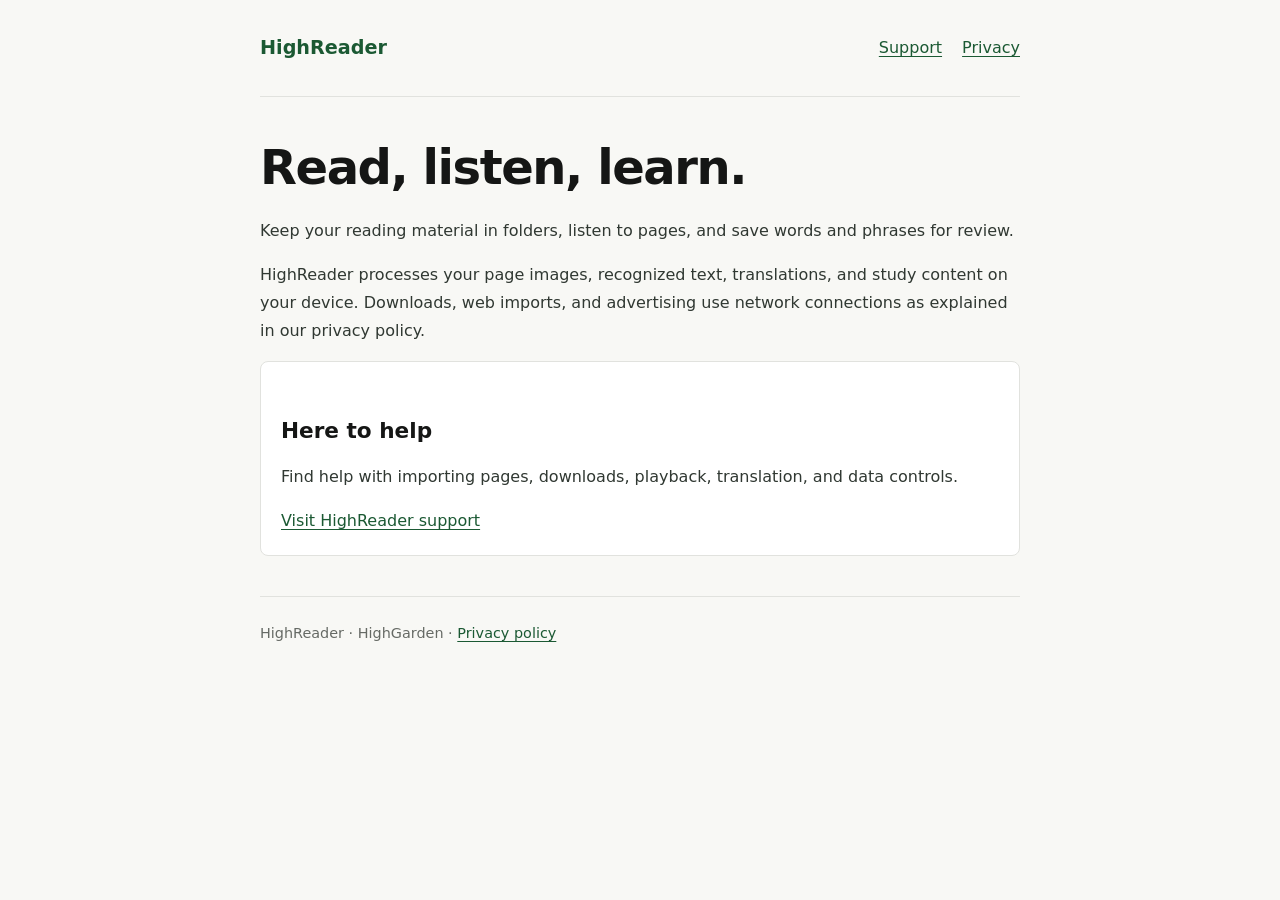
==== index.html @ 519a0b44 "Publish HighReader privacy and support site" ====
<!doctype html>
<html lang="en"><head><meta charset="utf-8"><meta name="viewport" content="width=device-width, initial-scale=1"><title>HighReader — Read, listen, learn</title><meta name="description" content="HighReader support and privacy information. Turn your own reading material into listening and language practice."><link rel="canonical" href="https://highgarden.github.io/highreader-site/"><link rel="stylesheet" href="./site.css"></head>
<body><a class="skip" href="#main">Skip to content</a><header><a class="brand" href="./index.html">HighReader</a><nav aria-label="Main navigation"><a href="./support.html">Support</a><a href="./privacy.html">Privacy</a></nav></header>
<main id="main"><h1>Read, listen, learn.</h1><p>Keep your reading material in folders, listen to pages, and save words and phrases for review.</p><p>HighReader processes your page images, recognized text, translations, and study content on your device. Downloads, web imports, and advertising use network connections as explained in our privacy policy.</p><div class="notice"><h2>Here to help</h2><p>Find help with importing pages, downloads, playback, translation, and data controls.</p><a href="./support.html">Visit HighReader support</a></div></main><footer>HighReader · HighGarden · <a href="./privacy.html">Privacy policy</a></footer></body></html>
---- site.css ----
:root { color-scheme: light dark; --canvas:#f8f8f5; --surface:#fff; --ink:#151615; --body:#303832; --secondary:#666a65; --primary:#1b5933; --border:#e1e2de; --radius:8px; }
* { box-sizing:border-box; }
body { margin:0; background:var(--canvas); color:var(--body); font:1rem/1.75 system-ui,-apple-system,BlinkMacSystemFont,"Segoe UI",sans-serif; }
header,main,footer { width:min(100% - 40px,760px); margin-inline:auto; }
header { padding-block:24px; border-bottom:1px solid var(--border); display:flex; flex-wrap:wrap; gap:16px; justify-content:space-between; align-items:center; }
nav { display:flex; gap:20px; flex-wrap:wrap; }
a { color:var(--primary); text-underline-offset:3px; }
nav a { display:inline-block; padding-block:10px; }
a:focus-visible { outline:3px solid var(--primary); outline-offset:4px; border-radius:var(--radius); }
.brand { font-weight:750; text-decoration:none; font-size:1.2rem; }
main { padding-block:40px; overflow-wrap:anywhere; }
h1,h2 { color:var(--ink); line-height:1.25; }
h1 { font-size:clamp(2rem,6vw,3rem); letter-spacing:-.03em; margin-block:0 20px; }
h2 { font-size:1.35rem; margin-top:36px; }
p,ul { margin-block:16px; }
li { margin-block:8px; }
.updated,footer { color:var(--secondary); font-size:.9rem; }
.notice { padding:20px; border:1px solid var(--border); border-radius:var(--radius); background:var(--surface); }
footer { padding-block:24px 40px; border-top:1px solid var(--border); }
.skip { position:absolute; top:-100px; left:20px; background:var(--surface); padding:12px; }
.skip:focus { top:10px; }
@media(prefers-color-scheme:dark) { :root { --canvas:#111211; --surface:#1b1d1b; --ink:#f2f4f0; --body:#dde3dc; --secondary:#afb8ad; --primary:#91c29c; --border:#384038; } }
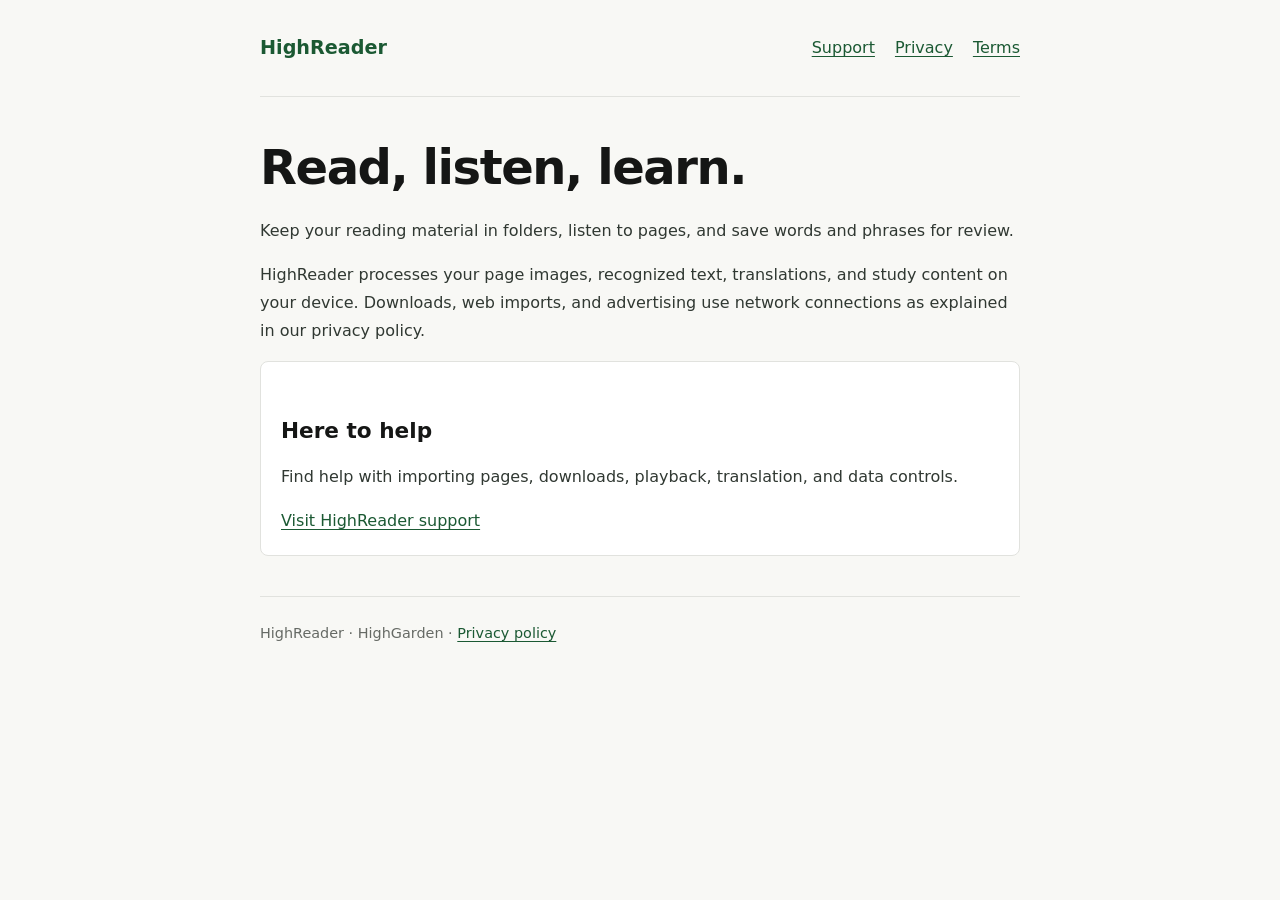
==== commit c5eecce0: "Publish HighReader privacy and support site" ====
--- a/index.html
+++ b/index.html
@@ -1,4 +1,4 @@
 <!doctype html>
-<html lang="en"><head><meta charset="utf-8"><meta name="viewport" content="width=device-width, initial-scale=1"><title>HighReader — Read, listen, learn</title><meta name="description" content="HighReader support and privacy information. Turn your own reading material into listening and language practice."><link rel="canonical" href="https://highgarden.github.io/highreader-site/"><link rel="stylesheet" href="./site.css"></head>
-<body><a class="skip" href="#main">Skip to content</a><header><a class="brand" href="./index.html">HighReader</a><nav aria-label="Main navigation"><a href="./support.html">Support</a><a href="./privacy.html">Privacy</a></nav></header>
+<html lang="en"><head><meta charset="utf-8"><meta name="viewport" content="width=device-width, initial-scale=1"><title>HighReader — Read, listen, learn</title><meta name="description" content="HighReader support and privacy information. Turn your own reading material into listening and language practice."><link rel="canonical" href="https://highreader.highgarden.app/"><link rel="stylesheet" href="./site.css"></head>
+<body><a class="skip" href="#main">Skip to content</a><header><a class="brand" href="./index.html">HighReader</a><nav aria-label="Main navigation"><a href="./support.html">Support</a><a href="./privacy.html">Privacy</a><a href="./terms.html">Terms</a></nav></header>
 <main id="main"><h1>Read, listen, learn.</h1><p>Keep your reading material in folders, listen to pages, and save words and phrases for review.</p><p>HighReader processes your page images, recognized text, translations, and study content on your device. Downloads, web imports, and advertising use network connections as explained in our privacy policy.</p><div class="notice"><h2>Here to help</h2><p>Find help with importing pages, downloads, playback, translation, and data controls.</p><a href="./support.html">Visit HighReader support</a></div></main><footer>HighReader · HighGarden · <a href="./privacy.html">Privacy policy</a></footer></body></html>
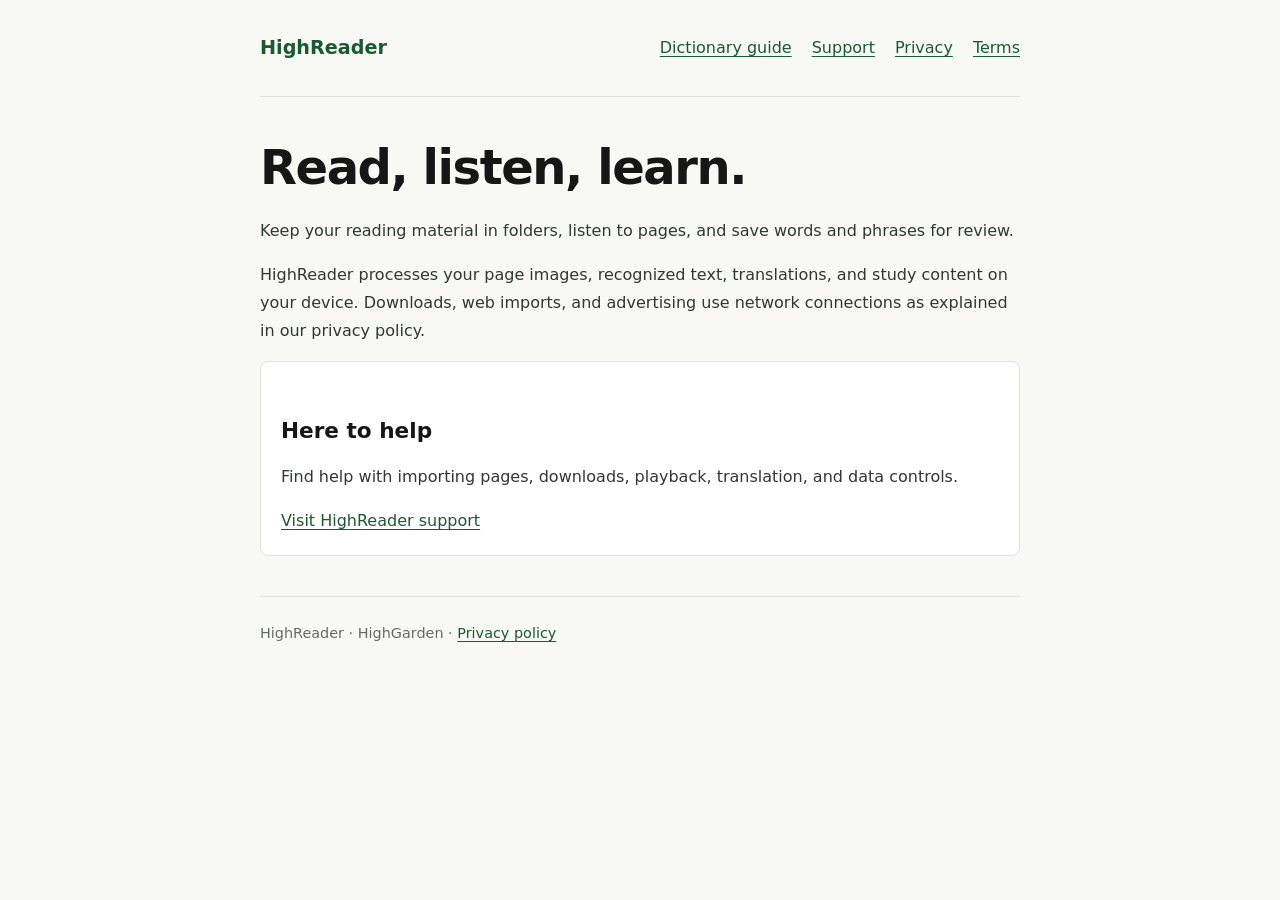
==== commit ac1d2786: "Publish HighReader privacy and support site" ====
--- a/index.html
+++ b/index.html
@@ -1,4 +1,4 @@
 <!doctype html>
 <html lang="en"><head><meta charset="utf-8"><meta name="viewport" content="width=device-width, initial-scale=1"><title>HighReader — Read, listen, learn</title><meta name="description" content="HighReader support and privacy information. Turn your own reading material into listening and language practice."><link rel="canonical" href="https://highreader.highgarden.app/"><link rel="stylesheet" href="./site.css"></head>
-<body><a class="skip" href="#main">Skip to content</a><header><a class="brand" href="./index.html">HighReader</a><nav aria-label="Main navigation"><a href="./support.html">Support</a><a href="./privacy.html">Privacy</a><a href="./terms.html">Terms</a></nav></header>
+<body><a class="skip" href="#main">Skip to content</a><header><a class="brand" href="./index.html">HighReader</a><nav aria-label="Main navigation"><a href="./dictionary-guide.html">Dictionary guide</a><a href="./support.html">Support</a><a href="./privacy.html">Privacy</a><a href="./terms.html">Terms</a></nav></header>
 <main id="main"><h1>Read, listen, learn.</h1><p>Keep your reading material in folders, listen to pages, and save words and phrases for review.</p><p>HighReader processes your page images, recognized text, translations, and study content on your device. Downloads, web imports, and advertising use network connections as explained in our privacy policy.</p><div class="notice"><h2>Here to help</h2><p>Find help with importing pages, downloads, playback, translation, and data controls.</p><a href="./support.html">Visit HighReader support</a></div></main><footer>HighReader · HighGarden · <a href="./privacy.html">Privacy policy</a></footer></body></html>
--- a/site.css
+++ b/site.css
@@ -20,3 +20,12 @@
 .skip { position:absolute; top:-100px; left:20px; background:var(--surface); padding:12px; }
 .skip:focus { top:10px; }
 @media(prefers-color-scheme:dark) { :root { --canvas:#111211; --surface:#1b1d1b; --ink:#f2f4f0; --body:#dde3dc; --secondary:#afb8ad; --primary:#91c29c; --border:#384038; } }
+
+/* Dictionary guide: preserve readable code and touch targets on narrow screens. */
+pre { padding:20px; overflow:auto; background:var(--surface); border:1px solid var(--border); border-radius:var(--radius); line-height:1.6; text-align:left; }
+code { font-size:.9rem; font-family:ui-monospace,SFMono-Regular,Consolas,monospace; }
+select { min-height:44px; max-width:100%; padding:8px 12px; color:var(--ink); background:var(--surface); border:1px solid var(--border); border-radius:var(--radius); font:inherit; }
+select:focus-visible { outline:3px solid var(--primary); outline-offset:3px; }
+nav label { align-self:center; }
+.download { display:inline-block; padding-block:10px; }
+article[hidden] { display:none; }
